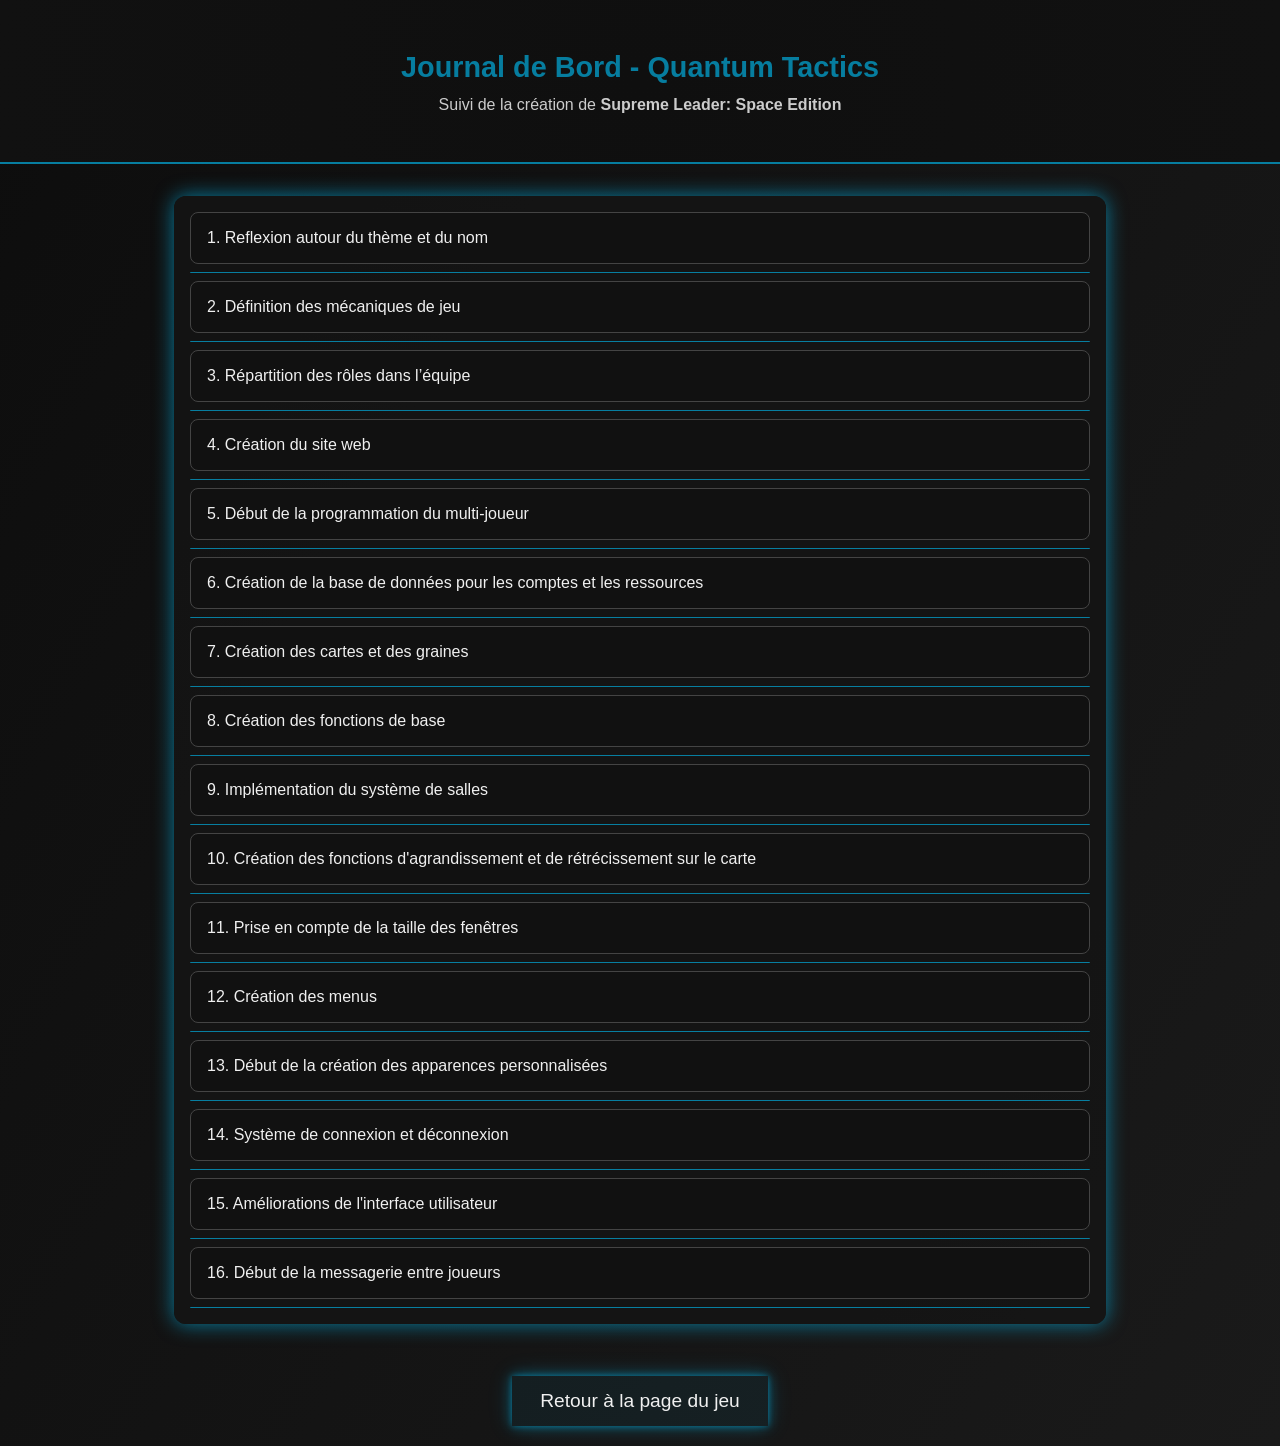
==== pages/Journal_de_bord.htm @ 09adcb7f "Initial commit" ====
<!DOCTYPE html>
<html lang="fr">
<head>
<meta charset="UTF-8">
<meta name="viewport" content="width=device-width, initial-scale=1.0">
<title>Journal de Bord - Quantum Tactics</title>
<link rel="stylesheet" href="../css/Journal_de_bord.css">
</head>
<body>

<header>
  <h1>Journal de Bord - Quantum Tactics</h1>
  <p>Suivi de la création de <strong>Supreme Leader: Space Edition</strong></p>
</header>

<div class="journal-container">
  <div class="entry-list">
    <div class="entry-item" data-id="1">1. Reflexion autour du thème et du nom</div>
    <div id="entry-1" class="entry-content">
      <h2>Reflexion autour du thème et du nom</h2>
      <p>L'équipe a discuté de plusieurs idées de thème pour le jeu. Après plusieurs sessions, le nom <strong>Supreme Leader: Space Edition</strong> a été retenu pour refléter l’ambition galactique et le style stratégique du jeu.</p>
    </div>

    <div class="entry-item" data-id="2">2. Définition des mécaniques de jeu</div>
    <div id="entry-2" class="entry-content">
      <h2>Définition des mécaniques de jeu</h2>
      <p>Nous avons listé les principales mécaniques : gestion de ressources, construction de flotte, diplomatie, recherche technologique et modes de victoire multiples. Les mécanismes ont été associés à un arbre de progression.</p>
    </div>

    <div class="entry-item" data-id="3">3. Répartition des rôles dans l’équipe</div>
    <div id="entry-3" class="entry-content">
      <h2>Répartition des rôles dans l’équipe</h2>
      <p>L’équipe de 5 membres s’est organisée : Sina Monnet est chef de projet. Baptiste Crémieux est maître du temps, il s'occupe de la planification des tâches et réunions. Alan Quinton est directeur artistique. Keryann Orain est testeur. Lucile Vignon-Prost récupèrera les rapports des autres membres afin de constituer des rapports finaux homogènes.</p>
    </div>

    <div class="entry-item" data-id="4">4. Création du site web</div>
    <div id="entry-4" class="entry-content">
      <h2>Création du site web</h2>
      <p>Baptiste CREMIEUX et Sina MONNET se sont lancés dans la création de ce site web pour la présentation de l'entreprise <strong>Quantum Tactics</strong> et du jeu <strong>Supreme Leader: Space Edition</strong>.</p>
    </div>

    <div class="entry-item" data-id="5">5. Début de la programmation du multi-joueur</div>
    <div id="entry-5" class="entry-content">
      <h2>Début de la programmation du multi-joueur</h2>
      <p>Keryann ORAIN a commencé à programmer le multijoueur. Le plus dur était la logique derrière ce mode.</p>
    </div>

    <div class="entry-item" data-id="6">6. Création de la base de données pour les comptes et les ressources</div>
    <div id="entry-6" class="entry-content">
      <h2>Création de la base de données pour les comptes et les ressources</h2>
      <p>Baptiste CREMIEUX a commencé à programmer la base de données en SQL avec SQLite.</p>
    </div>

    <div class="entry-item" data-id="7">7. Création des cartes et des graines</div>
    <div id="entry-7" class="entry-content">
      <h2>Création des cartes et des graines</h2>
      <p>Sina a codé le fichier genMap.py qui permet des générer la carte (ou map) du jeu lors du lancement d'une partie. Il a aussi créé le système de graines (ou seed) qui enregistre les parties sous un nombre différent pour toutes les parties lancées en même temps.</p>
    </div>

    <div class="entry-item" data-id="8">8. Création des fonctions de base</div>
    <div id="entry-8" class="entry-content">
      <h2>Création des fonction de base</h2>
      <p>Keryann a commencé la création de fonctions de base, telles que InputBox, qui permet la création de cases pour écrire des informations récupérées par le code, ou telles que DrawButton, qui permet la créations de boutons clicables appelant d'autres fonctions.</p>
    </div>

    <div class="entry-item" data-id="9">9. Implémentation du système de salles</div>
    <div id="entry-9" class="entry-content">
      <h2>Implémentation du système de salles</h2>
      <p>Sina a créé le système de salles, pour jouer en multijoueur au jeu, en se connectant au serveur à une même partie.</p>
    </div>

    <div class="entry-item" data-id="10">10. Création des fonctions d'agrandissement et de rétrécissement sur le carte</div>
    <div id="entry-10" class="entry-content">
      <h2>Création des fonctions d'agrandissement et de rétrécissement sur le carte</h2>
      <p>Alan a implémenté un système d'agrandissement (zoom) et rétrécissement (dezoom) utilisable sur la carte.</p>
    </div>

    <div class="entry-item" data-id="11">11. Prise en compte de la taille des fenêtres</div>
    <div id="entry-10" class="entry-content">
      <h2>Prise en compte de la taille des fenêtres</h2>
      <p>Nl'Equipe a modifié le code pour que le jeu s'adapte à la taille de la fenêtre et de l'écran et que l'affichage reste cohérent quelque soit la machine utilisé pour le faire tourner.</p>
    </div>

    <div class="entry-item" data-id="12">12. Création des menus</div>
    <div id="entry-10" class="entry-content">
      <h2>Création des menus</h2>
      <p>Keryann, rejoint par Sina, a commencé le développement du menu principal. Par la suite, l'équipe a ajouté différentes fonctionnalités accessibles directement depuis ce menu.</p>
    </div>

    <div class="entry-item" data-id="13">13. Début de la création des apparences personnalisées</div>
    <div id="entry-10" class="entry-content">
      <h2>Début de la création des apparences personnalisées</h2>
      <p>Lucile a créé les premières apparences (ou skins) des planètes</p>
    </div>

    <div class="entry-item" data-id="14">14. Système de connexion et déconnexion</div>
    <div id="entry-10" class="entry-content">
      <h2>Système de connexion et déconnexion</h2>
      <p>Baptiste a peaufiné la base de données et l'a intégré au jeu via un bouton dans le menu princiapl qui permet la création de compte, la connexion a un compte existant et la déconnexion via la base de données.</p>
    </div>

    <div class="entry-item" data-id="15">15. Améliorations de l'interface utilisateur</div>
    <div id="entry-10" class="entry-content">
      <h2>Améliorations de l'interface utilisateur</h2>
      <p>L'équipe a amélioré l'expérience utilisateur grâce à l'interface améliorée continuellement, tout au long du projet.</p>
    </div>

    <div class="entry-item" data-id="16">16. Début de la messagerie entre joueurs</div>
    <div id="entry-10" class="entry-content">
      <h2>Début de la messagerie entre joueurs</h2>
      <p>Keryanne a lancé la création de la messagerie (ou chat) pour échanger entre joueurs en temps réel durant les parties multijoueurs.</p>
    </div>
  </div>
</div>

<div class="btn-wrapper">
    <a href="Supreme_Leader_space_edition.htm" class="btn-neon">Retour à la page du jeu</a>
</div>

<script src="../js/Journal_de_bord.js"></script>
</body>
</html>
---- css/Journal_de_bord.css ----
body {
  margin: 0;
  font-family: 'Orbitron', sans-serif;
  background: linear-gradient(120deg, #0d0d0d, #1a1a1a);
  color: #f0f0f0;
}

header {
  text-align: center;
  padding: 2rem 1rem;
  background: radial-gradient(circle, #0f0f0f, #111111);
  border-bottom: 2px solid rgba(0,198,255,0.6);
}

header h1 {
  font-size: clamp(1.2rem, 2.5vw, 1.8rem);
  color: rgba(0,198,255,0.6);
  text-shadow: var(--shadow-soft);
  margin-bottom: 0.4em;
  text-align: center;
}

header p {
  margin-top: 0.5rem;
  color: #ccc;
}

.journal-container {
  max-width: 900px;
  margin: 2rem auto;
  padding: 1rem;
  background: rgba(20, 20, 20, 0.85);
  border-radius: 12px;
  box-shadow: 0 0 20px rgba(0,198,255,0.6);
}

.entry-list {
  display: flex;
  flex-direction: column;
  gap: 0.5rem;
}

.entry-item {
  padding: 1rem;
  border: 1px solid #444;
  border-radius: 8px;
  background: #111;
  cursor: pointer;
  transition: 0.3s;
}

.entry-item:hover {
  background: #222;
  border-color: rgba(0,198,255,0.6);
}

.entry-item.active {
  border-color: rgba(0,198,255,0.6);
  background: #222;
}

/* Effet déroulant */
.entry-content {
  max-height: 0;
  overflow: hidden;
  padding: 0 1rem;
  border-top: 1px solid rgba(0,198,255,0.6);
  background: #121212;
  border-radius: 0 0 8px 8px;
  transition: max-height 0.5s ease, padding 0.5s ease;
}

.entry-content.active {
  max-height: 500px; /* ajuster selon la longueur maximale du contenu */
  padding: 1rem;
}

.entry-content h2 {
  color: rgba(0,198,255,0.6);
}

/* Scrollbar */
.journal-container::-webkit-scrollbar {
  width: 8px;
}

.journal-container::-webkit-scrollbar-thumb {
  background: rgba(0,198,255,0.6);
  border-radius: 4px;
}

/* Bouton néon */
.btn-wrapper {
  display: flex;
  justify-content: center;
  align-items: center;
  height: 10vh;
  width: 100%;
}

.btn-neon {
  display: inline-block;
  padding: 14px 28px;
  font-size: 1.2rem;
  font-family: var(--font-sans);
  color: var(--accent-1);
  text-decoration: none;
  border-radius: var(--radius);
  background: rgba(0,198,255,0.05);
  box-shadow:
    0 0 6px rgba(0,198,255,0.4),
    0 0 12px rgba(0,198,255,0.3),
    0 0 24px rgba(0,198,255,0.2);
  transition: all 0.3s ease;
  text-align: center;
}

.btn-neon:hover {
  color: var(--accent-1);
  background: rgba(0,198,255,0.15);
  box-shadow:
    0 0 8px var(--accent-glow),
    0 0 16px var(--accent-glow),
    0 0 32px var(--accent-glow),
    0 0 64px rgba(0,198,255,0.4);
}
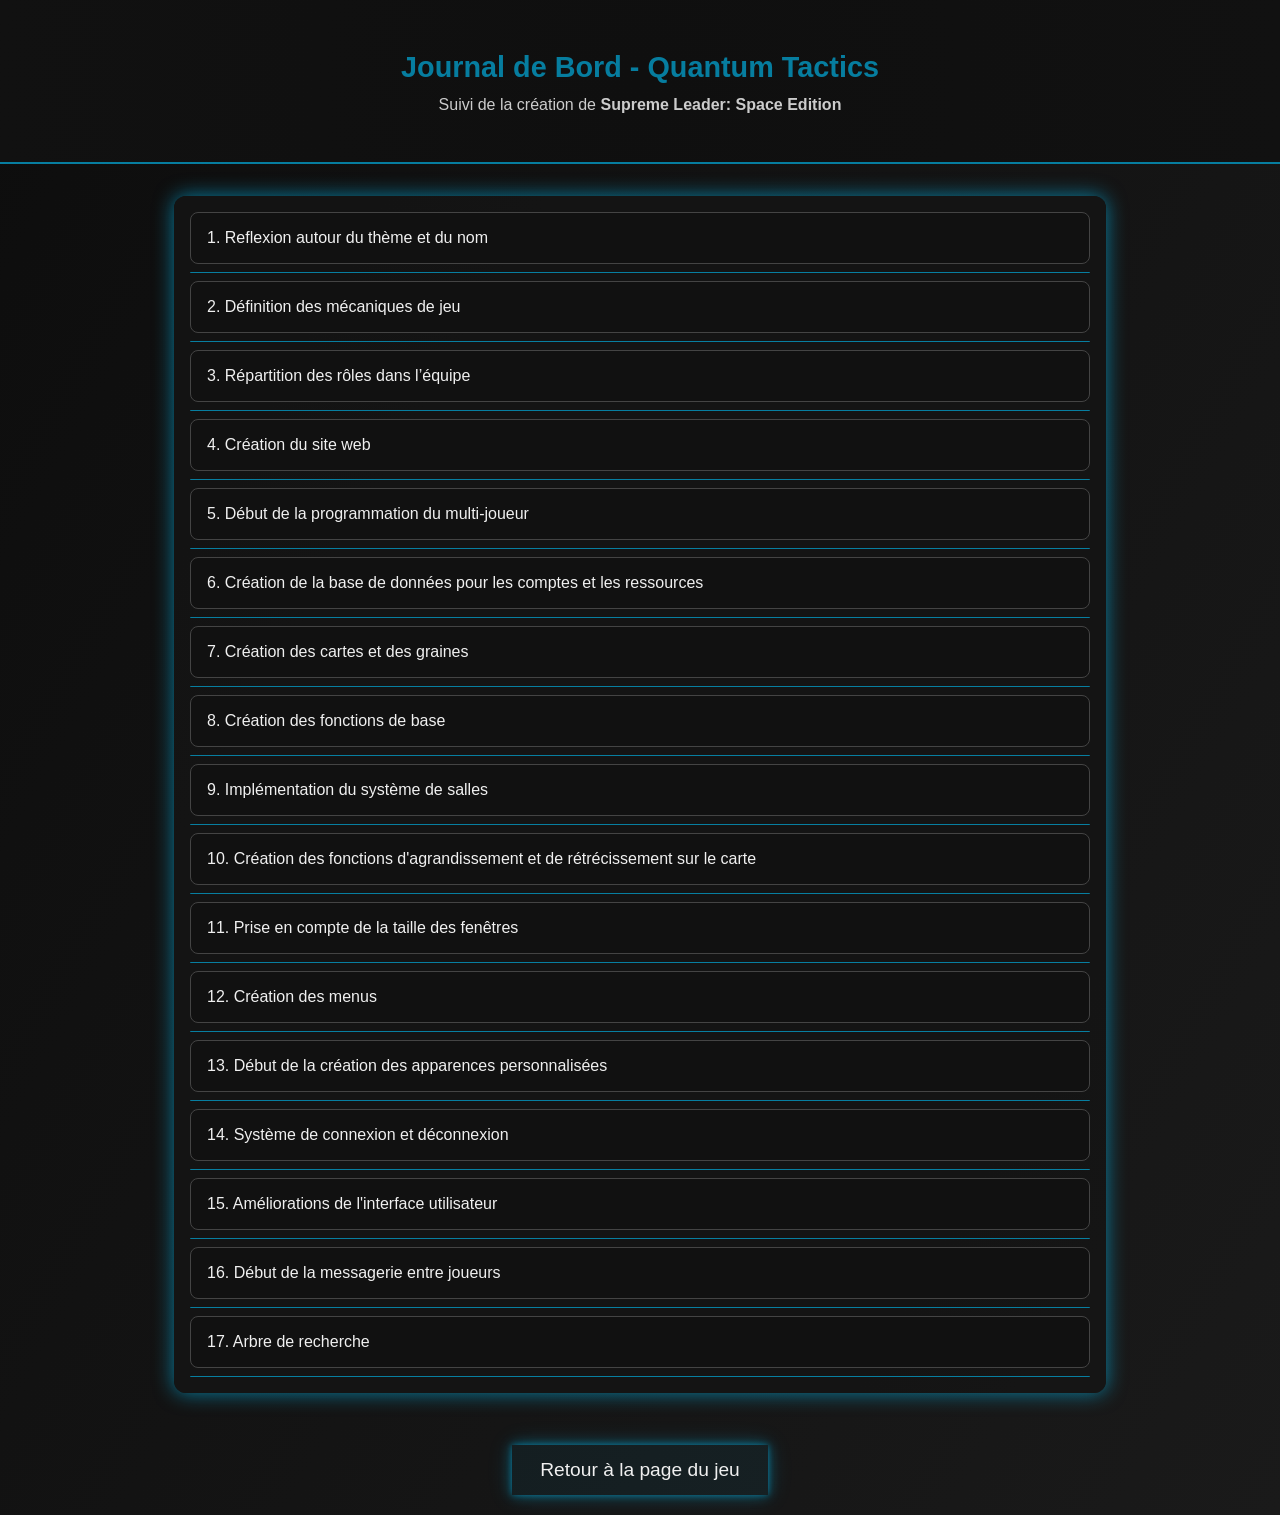
==== commit fd86dbdf: "ajout d'une case dans le journal de bord" ====
--- a/pages/Journal_de_bord.htm
+++ b/pages/Journal_de_bord.htm
@@ -76,39 +76,45 @@
     </div>
 
     <div class="entry-item" data-id="11">11. Prise en compte de la taille des fenêtres</div>
-    <div id="entry-10" class="entry-content">
+    <div id="entry-11" class="entry-content">
       <h2>Prise en compte de la taille des fenêtres</h2>
       <p>Nl'Equipe a modifié le code pour que le jeu s'adapte à la taille de la fenêtre et de l'écran et que l'affichage reste cohérent quelque soit la machine utilisé pour le faire tourner.</p>
     </div>
 
     <div class="entry-item" data-id="12">12. Création des menus</div>
-    <div id="entry-10" class="entry-content">
+    <div id="entry-12" class="entry-content">
       <h2>Création des menus</h2>
       <p>Keryann, rejoint par Sina, a commencé le développement du menu principal. Par la suite, l'équipe a ajouté différentes fonctionnalités accessibles directement depuis ce menu.</p>
     </div>
 
     <div class="entry-item" data-id="13">13. Début de la création des apparences personnalisées</div>
-    <div id="entry-10" class="entry-content">
+    <div id="entry-13" class="entry-content">
       <h2>Début de la création des apparences personnalisées</h2>
       <p>Lucile a créé les premières apparences (ou skins) des planètes</p>
     </div>
 
     <div class="entry-item" data-id="14">14. Système de connexion et déconnexion</div>
-    <div id="entry-10" class="entry-content">
+    <div id="entry-14" class="entry-content">
       <h2>Système de connexion et déconnexion</h2>
       <p>Baptiste a peaufiné la base de données et l'a intégré au jeu via un bouton dans le menu princiapl qui permet la création de compte, la connexion a un compte existant et la déconnexion via la base de données.</p>
     </div>
 
     <div class="entry-item" data-id="15">15. Améliorations de l'interface utilisateur</div>
-    <div id="entry-10" class="entry-content">
+    <div id="entry-15" class="entry-content">
       <h2>Améliorations de l'interface utilisateur</h2>
       <p>L'équipe a amélioré l'expérience utilisateur grâce à l'interface améliorée continuellement, tout au long du projet.</p>
     </div>
 
     <div class="entry-item" data-id="16">16. Début de la messagerie entre joueurs</div>
-    <div id="entry-10" class="entry-content">
+    <div id="entry-16" class="entry-content">
       <h2>Début de la messagerie entre joueurs</h2>
-      <p>Keryanne a lancé la création de la messagerie (ou chat) pour échanger entre joueurs en temps réel durant les parties multijoueurs.</p>
+      <p>Keryann a lancé la création de la messagerie (ou chat) pour échanger entre joueurs en temps réel durant les parties multijoueurs.</p>
+    </div>
+
+    <div class="entry-item" data-id="17">17. Arbre de recherche</div>
+    <div id="entry-17" class="entry-content">
+      <h2>Arbre de recherche</h2>
+      <p>Alan s'est lancé dans la création et l'esthétisme de l'arbre de recher qui permet aux joueurs de développer leur civilisation et de s'améliorer en économe, en stratégies militaires et en techniques médicales.</p>
     </div>
   </div>
 </div>
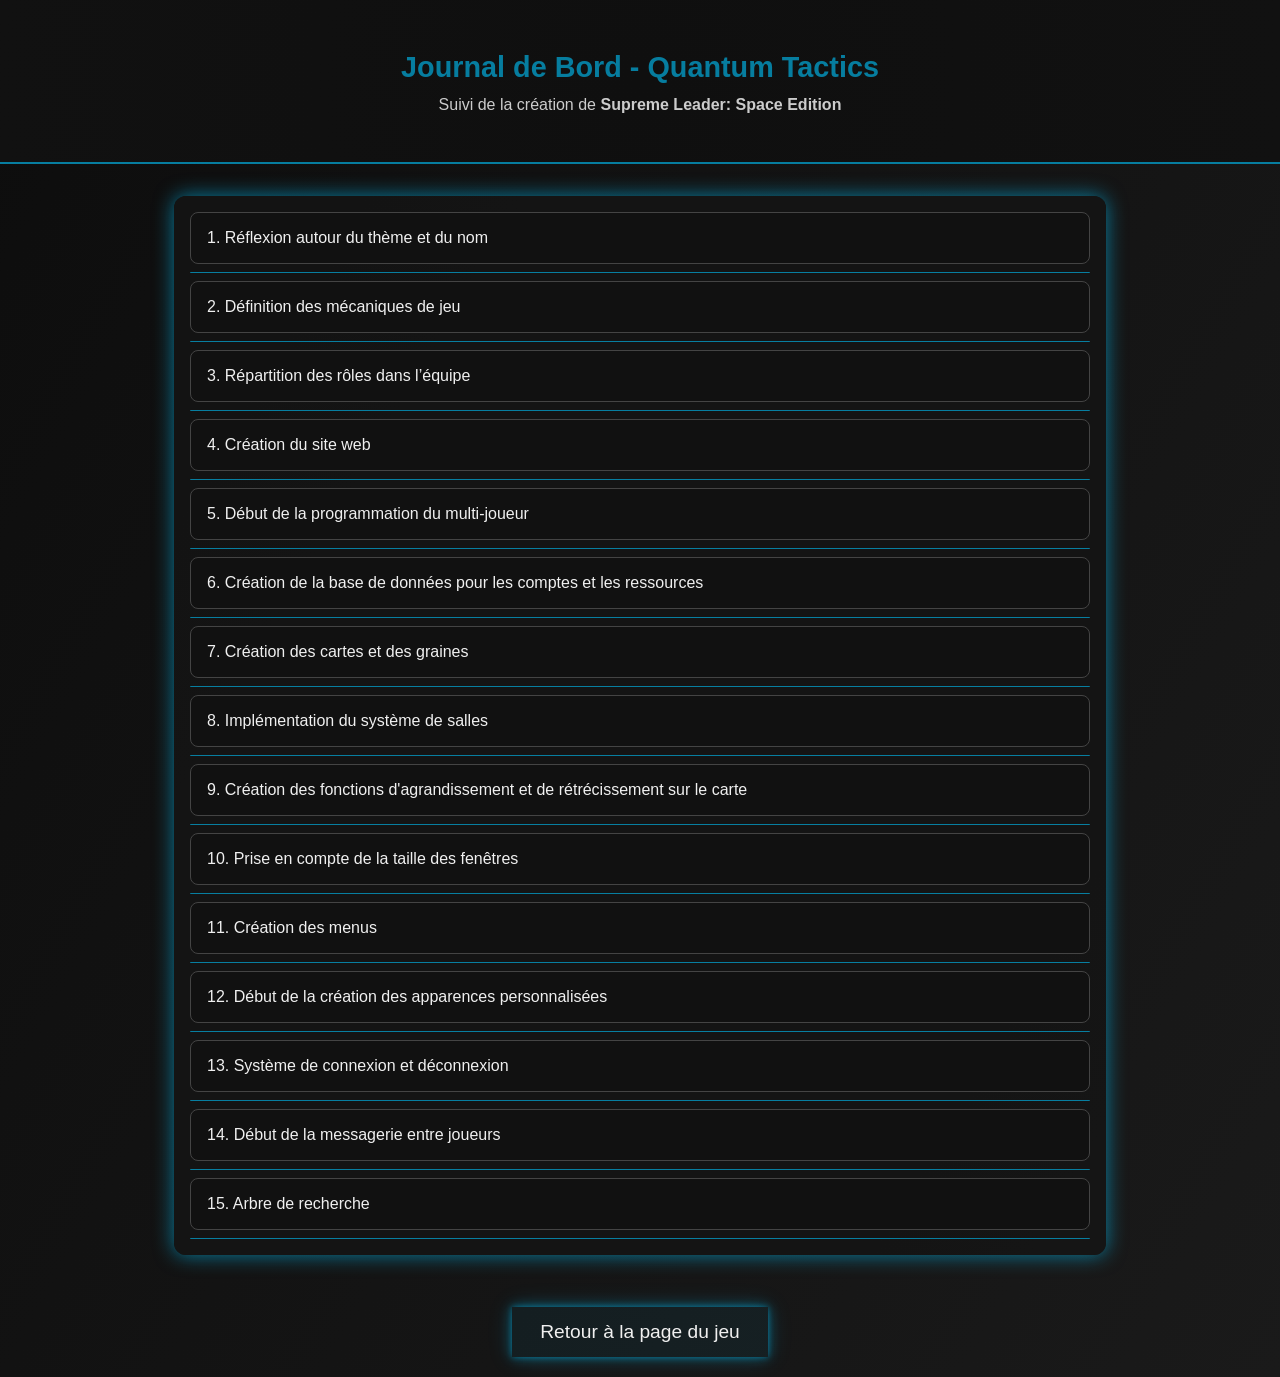
==== commit 6d8b4e03: "Fix: Fautes d'orthographe" ====
--- a/pages/Journal_de_bord.htm
+++ b/pages/Journal_de_bord.htm
@@ -15,9 +15,9 @@
 
 <div class="journal-container">
   <div class="entry-list">
-    <div class="entry-item" data-id="1">1. Reflexion autour du thème et du nom</div>
+    <div class="entry-item" data-id="1">1. Réflexion autour du thème et du nom</div>
     <div id="entry-1" class="entry-content">
-      <h2>Reflexion autour du thème et du nom</h2>
+      <h2>Réflexion autour du thème et du nom</h2>
       <p>L'équipe a discuté de plusieurs idées de thème pour le jeu. Après plusieurs sessions, le nom <strong>Supreme Leader: Space Edition</strong> a été retenu pour refléter l’ambition galactique et le style stratégique du jeu.</p>
     </div>
 
@@ -30,91 +30,79 @@
     <div class="entry-item" data-id="3">3. Répartition des rôles dans l’équipe</div>
     <div id="entry-3" class="entry-content">
       <h2>Répartition des rôles dans l’équipe</h2>
-      <p>L’équipe de 5 membres s’est organisée : Sina Monnet est chef de projet. Baptiste Crémieux est maître du temps, il s'occupe de la planification des tâches et réunions. Alan Quinton est directeur artistique. Keryann Orain est testeur. Lucile Vignon-Prost récupèrera les rapports des autres membres afin de constituer des rapports finaux homogènes.</p>
+      <p>L’équipe de 5 membres s’est organisée : Sina Monnet est chef de projet. Baptiste Crémieux est maître du temps, il s'occupe de la planification des tâches et réunions. Alan Quinton est directeur artistique. Keryann Orain est testeur. Lucile Vignon--Prost récupèrera les rapports des autres membres afin de constituer des rapports finaux homogènes.</p>
     </div>
 
     <div class="entry-item" data-id="4">4. Création du site web</div>
     <div id="entry-4" class="entry-content">
       <h2>Création du site web</h2>
-      <p>Baptiste CREMIEUX et Sina MONNET se sont lancés dans la création de ce site web pour la présentation de l'entreprise <strong>Quantum Tactics</strong> et du jeu <strong>Supreme Leader: Space Edition</strong>.</p>
+      <p>Baptiste et Sina se sont lancés dans la création de ce site web pour la présentation de l'entreprise <strong>Quantum Tactics</strong> et du jeu <strong>Supreme Leader: Space Edition</strong>.</p>
     </div>
 
     <div class="entry-item" data-id="5">5. Début de la programmation du multi-joueur</div>
     <div id="entry-5" class="entry-content">
       <h2>Début de la programmation du multi-joueur</h2>
-      <p>Keryann ORAIN a commencé à programmer le multijoueur. Le plus dur était la logique derrière ce mode.</p>
+      <p>Keryann a commencé à programmer le multijoueur. Le plus dur était la logique derrière ce mode.</p>
     </div>
 
     <div class="entry-item" data-id="6">6. Création de la base de données pour les comptes et les ressources</div>
     <div id="entry-6" class="entry-content">
       <h2>Création de la base de données pour les comptes et les ressources</h2>
-      <p>Baptiste CREMIEUX a commencé à programmer la base de données en SQL avec SQLite.</p>
+      <p>Baptiste a commencé à programmer la base de données en SQL avec SQLite.</p>
     </div>
 
     <div class="entry-item" data-id="7">7. Création des cartes et des graines</div>
     <div id="entry-7" class="entry-content">
       <h2>Création des cartes et des graines</h2>
-      <p>Sina a codé le fichier genMap.py qui permet des générer la carte (ou map) du jeu lors du lancement d'une partie. Il a aussi créé le système de graines (ou seed) qui enregistre les parties sous un nombre différent pour toutes les parties lancées en même temps.</p>
+      <p>Sina a codé la génération de la carte (ou map) du jeu lors du lancement d'une partie. Il a aussi créé le système de graines (ou seed) qui dessine les cartes en fonction d'une suite de chiffres.</p>
     </div>
 
-    <div class="entry-item" data-id="8">8. Création des fonctions de base</div>
+    <div class="entry-item" data-id="8">8. Implémentation du système de salles</div>
     <div id="entry-8" class="entry-content">
-      <h2>Création des fonction de base</h2>
-      <p>Keryann a commencé la création de fonctions de base, telles que InputBox, qui permet la création de cases pour écrire des informations récupérées par le code, ou telles que DrawButton, qui permet la créations de boutons clicables appelant d'autres fonctions.</p>
+      <h2>Implémentation du système de salles</h2>
+      <p>Keryann a créé le système de salles, pour jouer en multijoueur au jeu, en se connectant au serveur à une même partie.</p>
     </div>
 
-    <div class="entry-item" data-id="9">9. Implémentation du système de salles</div>
+    <div class="entry-item" data-id="9">9. Création des fonctions d'agrandissement et de rétrécissement sur le carte</div>
     <div id="entry-9" class="entry-content">
-      <h2>Implémentation du système de salles</h2>
-      <p>Sina a créé le système de salles, pour jouer en multijoueur au jeu, en se connectant au serveur à une même partie.</p>
+      <h2>Création des fonctions d'agrandissement et de rétrécissement sur le carte</h2>
+      <p>Alan a implémenté un système d'agrandissement et rétrécissement utilisable sur la carte.</p>
     </div>
 
-    <div class="entry-item" data-id="10">10. Création des fonctions d'agrandissement et de rétrécissement sur le carte</div>
+    <div class="entry-item" data-id="10">10. Prise en compte de la taille des fenêtres</div>
     <div id="entry-10" class="entry-content">
-      <h2>Création des fonctions d'agrandissement et de rétrécissement sur le carte</h2>
-      <p>Alan a implémenté un système d'agrandissement (zoom) et rétrécissement (dezoom) utilisable sur la carte.</p>
+      <h2>Prise en compte de la taille des fenêtres</h2>
+      <p>L'equipe a changé d'approche pour que le jeu s'adapte à la taille de la fenêtre, de l'écran et que l'affichage reste cohérent quelque soit la machine utilisé pour le faire tourner.</p>
     </div>
 
-    <div class="entry-item" data-id="11">11. Prise en compte de la taille des fenêtres</div>
+    <div class="entry-item" data-id="11">11. Création des menus</div>
     <div id="entry-11" class="entry-content">
-      <h2>Prise en compte de la taille des fenêtres</h2>
-      <p>Nl'Equipe a modifié le code pour que le jeu s'adapte à la taille de la fenêtre et de l'écran et que l'affichage reste cohérent quelque soit la machine utilisé pour le faire tourner.</p>
-    </div>
-
-    <div class="entry-item" data-id="12">12. Création des menus</div>
-    <div id="entry-12" class="entry-content">
       <h2>Création des menus</h2>
       <p>Keryann, rejoint par Sina, a commencé le développement du menu principal. Par la suite, l'équipe a ajouté différentes fonctionnalités accessibles directement depuis ce menu.</p>
     </div>
 
-    <div class="entry-item" data-id="13">13. Début de la création des apparences personnalisées</div>
-    <div id="entry-13" class="entry-content">
+    <div class="entry-item" data-id="12">12. Début de la création des apparences personnalisées</div>
+    <div id="entry-12" class="entry-content">
       <h2>Début de la création des apparences personnalisées</h2>
       <p>Lucile a créé les premières apparences (ou skins) des planètes</p>
     </div>
 
-    <div class="entry-item" data-id="14">14. Système de connexion et déconnexion</div>
-    <div id="entry-14" class="entry-content">
+    <div class="entry-item" data-id="13">13. Système de connexion et déconnexion</div>
+    <div id="entry-13" class="entry-content">
       <h2>Système de connexion et déconnexion</h2>
-      <p>Baptiste a peaufiné la base de données et l'a intégré au jeu via un bouton dans le menu princiapl qui permet la création de compte, la connexion a un compte existant et la déconnexion via la base de données.</p>
+      <p>Baptiste a peaufiné la base de données et l'a intégré au jeu via un bouton dans le menu principal qui permet la création de compte, la connexion a un compte existant et la déconnexion via la base de données.</p>
     </div>
 
-    <div class="entry-item" data-id="15">15. Améliorations de l'interface utilisateur</div>
-    <div id="entry-15" class="entry-content">
-      <h2>Améliorations de l'interface utilisateur</h2>
-      <p>L'équipe a amélioré l'expérience utilisateur grâce à l'interface améliorée continuellement, tout au long du projet.</p>
+    <div class="entry-item" data-id="14">14. Début de la messagerie entre joueurs</div>
+    <div id="entry-14" class="entry-content">
+      <h2>Début de la messagerie entre joueurs</h2>
+      <p>Keryann a lancé la création de la messagerie pour échanger entre joueurs en temps réel durant les parties multijoueur.</p>
     </div>
 
-    <div class="entry-item" data-id="16">16. Début de la messagerie entre joueurs</div>
-    <div id="entry-16" class="entry-content">
-      <h2>Début de la messagerie entre joueurs</h2>
-      <p>Keryann a lancé la création de la messagerie (ou chat) pour échanger entre joueurs en temps réel durant les parties multijoueurs.</p>
-    </div>
-
-    <div class="entry-item" data-id="17">17. Arbre de recherche</div>
-    <div id="entry-17" class="entry-content">
+    <div class="entry-item" data-id="15">15. Arbre de recherche</div>
+    <div id="entry-15" class="entry-content">
       <h2>Arbre de recherche</h2>
-      <p>Alan s'est lancé dans la création et l'esthétisme de l'arbre de recher qui permet aux joueurs de développer leur civilisation et de s'améliorer en économe, en stratégies militaires et en techniques médicales.</p>
+      <p>Alan a créé l'arbre de recherche et a développé son esthétique. Cet technologie permet aux joueurs de développer leur civilisation et de s'améliorer en économie, en stratégies militaires et en sciences.</p>
     </div>
   </div>
 </div>
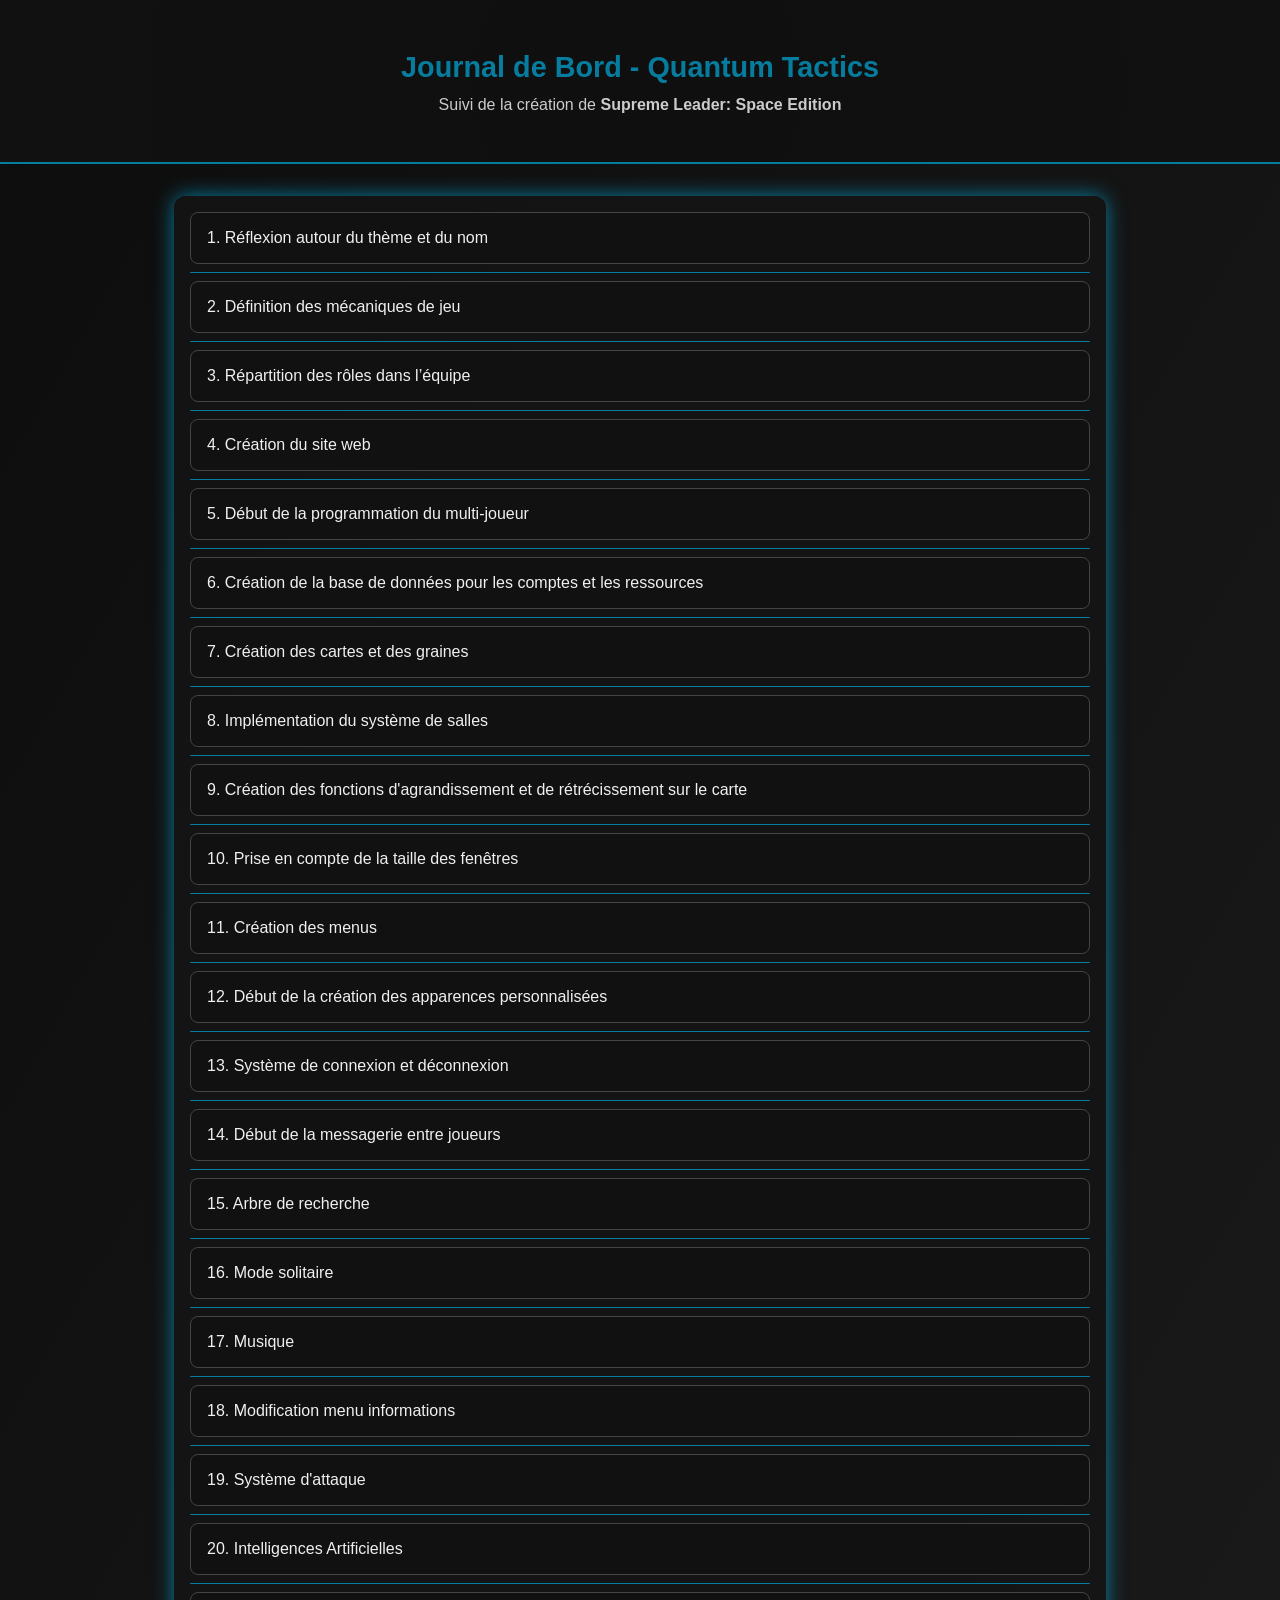
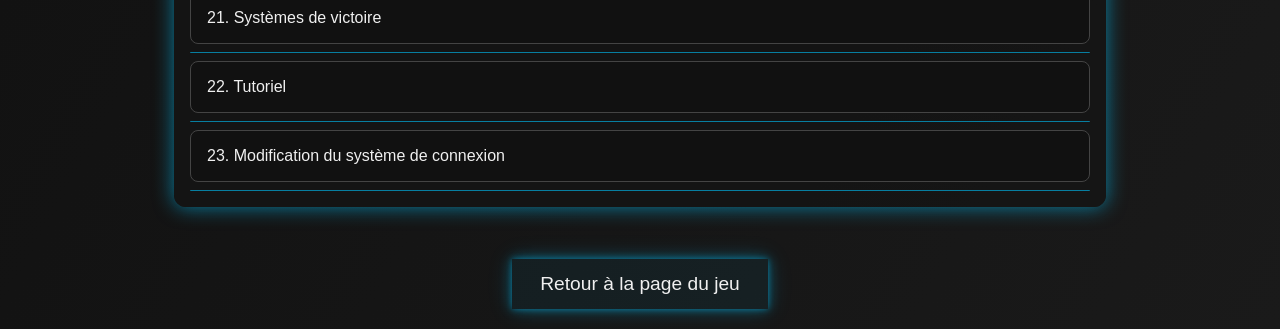
==== commit d33b82ae: "Add : beaucoup de cases dans Journal_de_bord.htm et Fix : Modification d'un titre dans Supreme_Leade" ====
--- a/pages/Journal_de_bord.htm
+++ b/pages/Journal_de_bord.htm
@@ -14,7 +14,7 @@
 </header>
 
 <div class="journal-container">
-  <div class="entry-list">
+    <div class="entry-list">
     <div class="entry-item" data-id="1">1. Réflexion autour du thème et du nom</div>
     <div id="entry-1" class="entry-content">
       <h2>Réflexion autour du thème et du nom</h2>
@@ -104,6 +104,54 @@
       <h2>Arbre de recherche</h2>
       <p>Alan a créé l'arbre de recherche et a développé son esthétique. Cet technologie permet aux joueurs de développer leur civilisation et de s'améliorer en économie, en stratégies militaires et en sciences.</p>
     </div>
+
+    <div class="entry-item" data-id="16">16. Mode solitaire</div>
+    <div id="entry-16" class="entry-content">
+      <h2>Mode solitaire</h2>
+      <p>Keryann a entamé le développement du mode solitaire. Il a ainsi ajouté la possibilité de s'entra&icirc;ner pour de futures parties multijoueur.</p>
+    </div>
+
+    <div class="entry-item" data-id="17">17. Musique</div>
+    <div id="entry-17" class="entry-content">
+      <h2>Musique</h2>
+      <p>Alan a ajouté la musique au jeu, que ce soit dans le menu ou durant une partie en multijoueur comme en solitaire</p>
+    </div>
+
+    <div class="entry-item" data-id="18">18. Modification menu informations</div>
+    <div id="entry-18" class="entry-content">
+      <h2>Modification menu informations</h2>
+      <p>Baptiste a modifi&eacute; le menu en transformant l'ancien menu d&eacute;roulant en roue autour de la planète sélectionnée.</p>
+    </div>
+
+    <div class="entry-item" data-id="19">19. Système d'attaque</div>
+    <div id="entry-19" class="entry-content">
+      <h2>Système d'attaque</h2>
+      <p>Baptiste a ajout&acute; le système d'attaque avec une demande croissante de troupes en attaque en fonction des troupes en défenses.</p>
+    </div>
+
+    <div class="entry-item" data-id="20">20. Intelligences Artificielles</div>
+    <div id="entry-20" class="entry-content">
+      <h2>Intelligences Artificielles</h2>
+      <p>Sina a implémenté les systèmes d'intelligences artificielles pour le mode solitaire et en multijoueur. En solitaire, elles jouent tels de vrais joueurs afin de préparer et entrainer au mieux les joueurs à des parties multijoueurs. En mode multijoueur, elles agissent en "pirates de l'espace". C'est-à-dire qu'elles pillent les joueurs pour pimenter les parties.</p>
+    </div>
+
+    <div class="entry-item" data-id="21">21. Systèmes de victoire</div>
+    <div id="entry-21" class="entry-content">
+      <h2>Systèmes de victoire</h2>
+      <p>Alan a créé les systèmes de victoire. Il y a trois systèmes de victoire : La victoire militaire, la victoire économique et la victoire scientifique. La victoire militaire consiste soit à occuper 80% des planètes, soit à être le dernier joueur en vie. Pour gagner pas l'économie, il faut 5000 ressources au minimum. Pour gagner par la victoire scientifique, compléter l'arbre de recherche vous aidera grandement !</p>
+    </div>
+
+    <div class="entry-item" data-id="22">22. Tutoriel</div>
+    <div id="entry-22" class="entry-content">
+      <h2>Tutoriel</h2>
+      <p>Lucile a ajouté un tutoriel au jeu pour les nouveaux joueurs. Il est accessible dans le bouton "Solo". Celui-ci vous mène au menu du mode solitaire, dans lequel le premier bouton s'intitule "tutoriel".</p>
+    </div>
+
+    <div class="entry-item" data-id="23">23. Modification du système de connexion</div>
+    <div id="entry-23" class="entry-content">
+      <h2>Modification du système de connexion</h2>
+      <p>Sina a mis à jour le système de connexion. Avant la demande manuelle pour saisir l'adresse IP du propriétaire du serveur, le jeu scan les serveurs lancé à proximité pour essayer de se connecter automatiquement. Cela facilite l'expérience utilisateur et permet à tout le monde de profiter de notre jeu.</p>
+    </div>
   </div>
 </div>
 
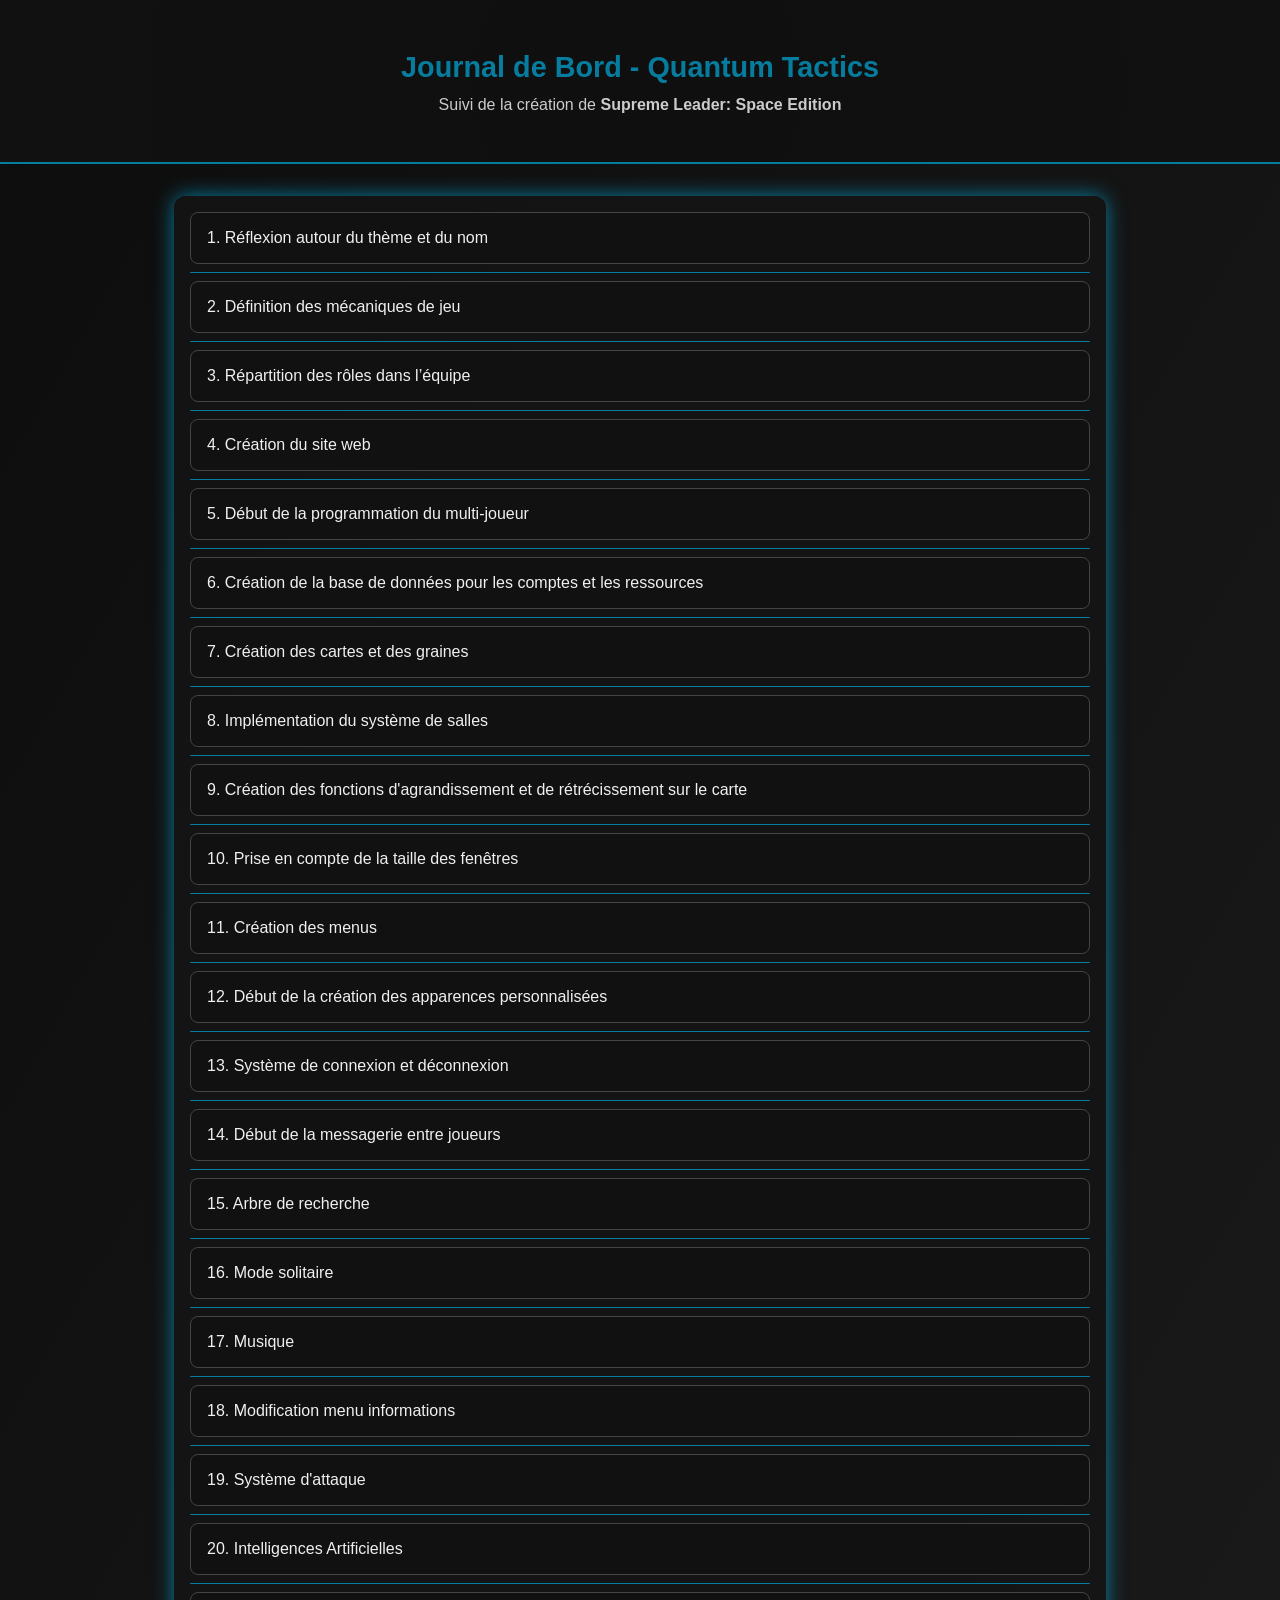
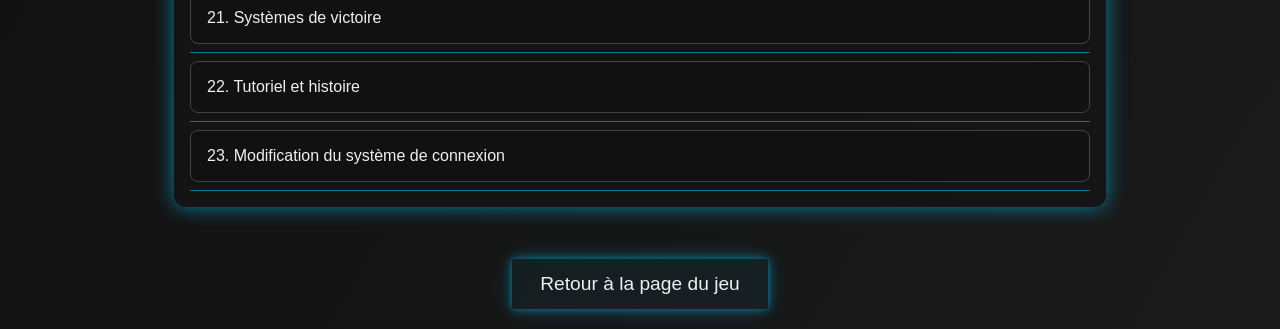
==== commit 4fb02dfa: "Fix : coorections erreurs et Add : téléchargeable rapport" ====
--- a/pages/Journal_de_bord.htm
+++ b/pages/Journal_de_bord.htm
@@ -114,7 +114,7 @@
     <div class="entry-item" data-id="17">17. Musique</div>
     <div id="entry-17" class="entry-content">
       <h2>Musique</h2>
-      <p>Alan a ajouté la musique au jeu, que ce soit dans le menu ou durant une partie en multijoueur comme en solitaire</p>
+      <p>Alan a ajouté la musique au jeu, que ce soit dans le menu ou durant une partie en multijoueur comme en solitaire.</p>
     </div>
 
     <div class="entry-item" data-id="18">18. Modification menu informations</div>
@@ -126,31 +126,31 @@
     <div class="entry-item" data-id="19">19. Système d'attaque</div>
     <div id="entry-19" class="entry-content">
       <h2>Système d'attaque</h2>
-      <p>Baptiste a ajout&acute; le système d'attaque avec une demande croissante de troupes en attaque en fonction des troupes en défenses.</p>
+      <p>Baptiste a ajout&eacute; le système d'attaque avec une demande croissante de troupes en attaque en fonction des troupes en défenses.</p>
     </div>
 
     <div class="entry-item" data-id="20">20. Intelligences Artificielles</div>
     <div id="entry-20" class="entry-content">
       <h2>Intelligences Artificielles</h2>
-      <p>Sina a implémenté les systèmes d'intelligences artificielles pour le mode solitaire et en multijoueur. En solitaire, elles jouent tels de vrais joueurs afin de préparer et entrainer au mieux les joueurs à des parties multijoueurs. En mode multijoueur, elles agissent en "pirates de l'espace". C'est-à-dire qu'elles pillent les joueurs pour pimenter les parties.</p>
+      <p>Sina a implémenté les systèmes d'intelligences artificielles pour le mode solitaire et en multijoueur. En solitaire, elles jouent tels de vrais joueurs afin de préparer et entrainer au mieux les joueurs à des parties multijoueurs. En mode multijoueur, elles agissent en "pirates de l'espace", c'est-à-dire qu'elles pillent les joueurs pour pimenter les parties.</p>
     </div>
 
     <div class="entry-item" data-id="21">21. Systèmes de victoire</div>
     <div id="entry-21" class="entry-content">
       <h2>Systèmes de victoire</h2>
-      <p>Alan a créé les systèmes de victoire. Il y a trois systèmes de victoire : La victoire militaire, la victoire économique et la victoire scientifique. La victoire militaire consiste soit à occuper 80% des planètes, soit à être le dernier joueur en vie. Pour gagner pas l'économie, il faut 5000 ressources au minimum. Pour gagner par la victoire scientifique, compléter l'arbre de recherche vous aidera grandement !</p>
+      <p>Alan a créé les systèmes de victoire. Il y a trois systèmes de victoire : la victoire militaire, la victoire économique et la victoire scientifique. La victoire militaire consiste soit à occuper 70% des planètes, soit à être le dernier joueur en vie. Pour gagner par l'économie, il faut 100000 ressources au minimum. Pour gagner par la victoire scientifique, compléter l'arbre de recherche vous aidera grandement !</p>
     </div>
 
-    <div class="entry-item" data-id="22">22. Tutoriel</div>
+    <div class="entry-item" data-id="22">22. Tutoriel et histoire</div>
     <div id="entry-22" class="entry-content">
-      <h2>Tutoriel</h2>
-      <p>Lucile a ajouté un tutoriel au jeu pour les nouveaux joueurs. Il est accessible dans le bouton "Solo". Celui-ci vous mène au menu du mode solitaire, dans lequel le premier bouton s'intitule "tutoriel".</p>
+      <h2>Tutoriel et histoire</h2>
+      <p>Lucile a ajouté un tutoriel au jeu pour les nouveaux joueurs. Il est accessible dans le bouton "Solo". Celui-ci vous mène au menu du mode solitaire, dans lequel le premier bouton s'intitule "tutoriel". Elle a également ajouté l'histoire du jeu, créée avec toute l'équipe en amont.</p>
     </div>
 
     <div class="entry-item" data-id="23">23. Modification du système de connexion</div>
     <div id="entry-23" class="entry-content">
       <h2>Modification du système de connexion</h2>
-      <p>Sina a mis à jour le système de connexion. Avant la demande manuelle pour saisir l'adresse IP du propriétaire du serveur, le jeu scan les serveurs lancé à proximité pour essayer de se connecter automatiquement. Cela facilite l'expérience utilisateur et permet à tout le monde de profiter de notre jeu.</p>
+      <p>Sina a mis à jour le système de connexion. Avant la demande manuelle pour saisir l'adresse IP du propriétaire du serveur, le jeu scanne les serveurs lancés à proximité pour essayer de se connecter automatiquement. Cela facilite l'expérience utilisateur et permet à tout le monde de profiter de notre jeu.</p>
     </div>
   </div>
 </div>
